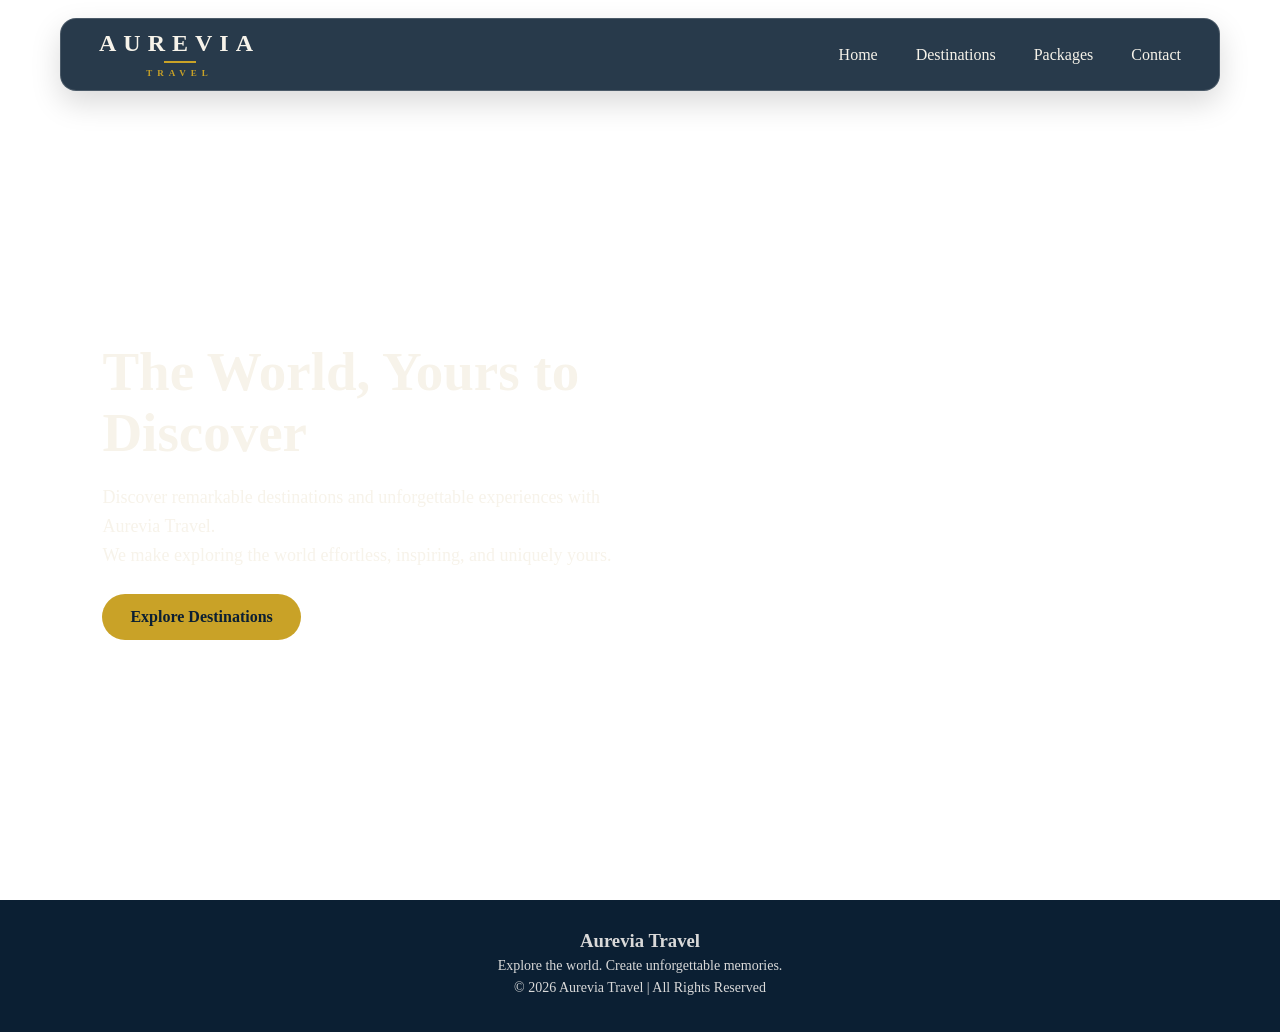
==== index.html @ e073989a "Initial commit" ====
<!DOCTYPE html>
<html lang="en">
<head>
    <meta charset="UTF-8">
    <meta name="viewport" content="width=device-width, initial-scale=1.0">
    <title>Document</title>
    <link rel="stylesheet" href="style.css">
</head>
<body>


    <nav>
        <div class="logo">
        <div class="logo-main">AUREVIA</div>
        <div class="logo-line"></div>
        <div class="logo-sub">TRAVEL</div>
    </div>
        <ul>
            <li><a href="index.html">Home</a></li>
            <li><a href="destinations.html">Destinations</a></li>
            <li><a href="packages.html">Packages</a></li>
            <li><a href="contact.html">Contact</a></li>
        </ul>
    </nav>

    <section class="hero">

        <div class="hero-content">
            <h1>The World, Yours to Discover</h1>

            <p>
                Discover remarkable destinations and unforgettable experiences with Aurevia Travel.<br>
                We make exploring the world effortless, inspiring, and uniquely yours.
            </p>

            <a href="destinations.html" class="hero-button">
                Explore Destinations
            </a>
        </div>

    </section>
    <footer>
    <h3>Aurevia Travel</h3>
    <p>Explore the world. Create unforgettable memories.</p>
    <p>© 2026 Aurevia Travel | All Rights Reserved</p>
</footer>

</body>
<script src="script.js"></script>
</html>
---- style.css ----
* {
    margin: 0;
    padding: 0;
    box-sizing: border-box;
}
/* Navbar */
nav {
    position: absolute;
    top: 18px;
    z-index: 1000;
    left: 30px;
    right: 30px;
    width: auto;
    margin: 0 30px;
    padding: 12px 38px;
    display: flex;
    justify-content: space-between;
    align-items: center;
    background: rgba(11, 31, 51, 0.88);
    backdrop-filter: blur(14px);
    -webkit-backdrop-filter: blur(14px);
    border: 1px solid rgba(255, 255, 255, 0.16);
    border-radius: 16px;
    box-shadow: 0 12px 30px rgba(0, 0, 0, 0.15);
}
.logo {
    display: flex;
    flex-direction: column;
    align-items: center;
    line-height: 1;
}

.logo-main {
    color: #F7F3EA;
    font-size: 24px;
    font-weight: bold;
    letter-spacing: 7px;
}

.logo-line {
    width: 32px;
    height: 2px;
    background-color: #C9A227;
    margin: 6px 0;
}

.logo-sub {
    color: #C9A227;
    font-size: 9px;
    font-weight: bold;
    letter-spacing: 5px;
}

nav ul {
    list-style: none;

    display: flex;
    align-items: center;
    gap: 38px;

    margin: 0;
    padding: 0;
}

nav a {
    position: relative;

    color: #F7F3EA;
    text-decoration: none;

    font-size: 16px;
    font-weight: 500;

    padding: 10px 0;

    transition: color 0.3s ease;
}
nav a::after {
    content: "";

    position: absolute;
    left: 0;
    bottom: -6px;

    width: 0;
    height: 2px;

    background-color: #C9A227;

    transition: width 0.3s ease;
}

/* Hover effect */
nav a:hover {
    color: #00F0FF ;
}
nav a:hover::after {
    width: 100%;
}
.hero {
    background-image: url("c:\\Users\\kna\\Downloads\\77124212363563121.jfif");
    background-size: cover;
    background-position: center;
    height: 100vh;
}
.hero-button {
    display: inline-block;

    background-color: #C9A227;
    color: #0B1F33;

    padding: 14px 28px;
    margin-top: 25px;

    border-radius: 30px;

    text-decoration: none;
    font-size: 16px;
    font-weight: bold;

    transition: 0.3s ease;
}

.hero-button:hover {
    background-color: #F7F3EA;
    color: #0B1F33;

    transform: translateY(-3px);
}
.hero-content {
    position: absolute;

    top: 38%;
    left: 8%;

    max-width: 520px;

    color: #F7F3EA;
    text-align: left;
}
.hero-content h1 {
    font-size: 55px;
    line-height: 1.1;
    margin-bottom: 20px;
}
.hero-content p {
    font-size: 18px;
    line-height: 1.6;
}
html {
    scroll-behavior: smooth;
}
.destinations-section {
    background:
        radial-gradient(circle at 15% 20%, rgba(201, 162, 39, 0.12), transparent 35%),
        radial-gradient(circle at 85% 25%, rgba(120, 150, 180, 0.18), transparent 40%),
        linear-gradient(135deg, #F7F3EA 0%, #F2F0EA 45%, #DDE6EE 100%);
    
    padding: 120px 8% 80px;
} 

.destination-heading {
    text-align: center;
    margin-bottom: 60px;
}

.destination-heading p {
    color: #C9A227;
    font-size: 13px;
    font-weight: bold;
    letter-spacing: 4px;
    margin-bottom: 12px;
}

.destination-heading h1 {
    color: #0B1F33;
    font-size: 45px;
    margin-bottom: 12px;
}

.destination-heading span {
    color: #666;
    font-size: 17px;
}

.destination-grid {
    display: grid;
    grid-template-columns: repeat(2, 1fr);
    gap: 30px;
}

.destination-card {
    background-color: #0B1F33;
    border-radius: 20px;
    overflow: hidden;
    box-shadow: 0 12px 30px rgba(0, 0, 0, 0.12);
    transition: transform 0.3s ease, box-shadow 0.3s ease;
}

.destination-card:hover {
    transform: translateY(-8px);
    box-shadow: 0 18px 40px rgba(0, 0, 0, 0.18);
}

.destination-card img {
    width: 100%;
    height: 280px;
    object-fit: cover;
    display: block;
}

.destination-info {
    padding: 25px 28px 30px;
}

.destination-info h2 {
    color: #F7F3EA;
    font-size: 27px;
    margin-bottom: 5px;
}

.destination-info p {
    color: #C9A227;
    font-size: 14px;
    margin-bottom: 15px;
}

.destination-info span {
    color: #D9D9D9;
    font-size: 15px;
    line-height: 1.6;
}
/* Responsive layout */
@media (max-width: 768px) {

    nav {
        left: 10px;
        right: 10px;
        margin: 0;
        padding: 10px 18px;
    }

    nav ul {
        gap: 15px;
    }

    nav a {
        font-size: 14px;
    }

    .logo-main {
        font-size: 18px;
        letter-spacing: 4px;
    }

    .logo-sub {
        font-size: 7px;
        letter-spacing: 3px;
    }

    .destination-grid {
        grid-template-columns: 1fr;
        gap: 25px;
    }

    .destination-card img {
        height: 220px;
    }

    .destination-info {
        padding: 20px;
    }

    .destination-heading h1 {
        font-size: 35px;
    }

    .destination-heading span {
        font-size: 15px;
    }

    .destinations-section {
        padding: 100px 5% 60px;
    }
}
/* =========================
   PACKAGES PAGE
   ========================= */

.packages-section {
    background:
        radial-gradient(circle at 15% 20%, rgba(201, 162, 39, 0.12), transparent 35%),
        radial-gradient(circle at 85% 25%, rgba(120, 150, 180, 0.18), transparent 40%),
        linear-gradient(135deg, #F7F3EA 0%, #F2F0EA 45%, #DDE6EE 100%);
    padding: 140px 8% 80px;
    min-height: 100vh;
}


/* Heading */

.packages-heading {
    text-align: center;
    margin-bottom: 60px;
}

.packages-heading p {
    color: #C9A227;
    font-size: 13px;
    font-weight: bold;
    letter-spacing: 4px;
    margin-bottom: 12px;
}

.packages-heading h1 {
    color: #0B1F33;
    font-size: 45px;
    margin-bottom: 12px;
}

.packages-heading span {
    color: #666;
    font-size: 17px;
}


/* Package Grid */

.packages-grid {
    display: grid;
    grid-template-columns: repeat(2, 1fr);
    gap: 30px;
}


/* Package Card */

.package-card {
    background-color: #0B1F33;
    border-radius: 20px;
    overflow: hidden;
    box-shadow: 0 12px 30px rgba(0, 0, 0, 0.12);
    transition: transform 0.3s ease, box-shadow 0.3s ease;
}

.package-card:hover {
    transform: translateY(-8px);
    box-shadow: 0 18px 40px rgba(0, 0, 0, 0.18);
}


/* Package Image */

.package-image img {
    width: 100%;
    height: 260px;
    object-fit: cover;
    display: block;
}


/* Package Information */

.package-info {
    padding: 25px 28px 30px;
}

.package-info h2 {
    color: #F7F3EA;
    font-size: 27px;
    margin-bottom: 8px;
}

.package-location {
    color: #C9A227;
    font-size: 14px;
    margin-bottom: 8px;
}

.package-duration {
    color: #D9D9D9;
    font-size: 14px;
    margin-bottom: 18px;
}


/* Package Features */

.package-info ul {
    list-style: none;
    margin-bottom: 25px;
}

.package-info li {
    color: #D9D9D9;
    font-size: 15px;
    margin-bottom: 8px;
}

.package-info li::before {
    content: "✓";
    color: #C9A227;
    font-weight: bold;
    margin-right: 10px;
}


/* Price + Button */

.package-bottom {
    display: flex;
    justify-content: space-between;
    align-items: center;
    border-top: 1px solid rgba(255, 255, 255, 0.15);
    padding-top: 20px;
}

.package-bottom span {
    color: #D9D9D9;
    font-size: 14px;
}

.package-bottom strong {
    color: #F7F3EA;
    font-size: 22px;
}

.package-bottom a {
    background-color: #C9A227;
    color: #0B1F33;
    padding: 10px 20px;
    border-radius: 25px;
    text-decoration: none;
    font-size: 14px;
    font-weight: bold;
    transition: 0.3s ease;
}

.package-bottom a:hover {
    background-color: #F7F3EA;
    transform: translateY(-2px);
}


/* =========================
   PACKAGES CTA
   ========================= */

.packages-cta {
    text-align: center;
    margin-top: 80px;
    padding: 55px 30px;
    background-color: #0B1F33;
    border-radius: 20px;
}

.packages-cta h2 {
    color: #F7F3EA;
    font-size: 32px;
    margin-bottom: 12px;
}

.packages-cta p {
    color: #D9D9D9;
    font-size: 16px;
    margin-bottom: 25px;
}

.packages-cta a {
    display: inline-block;
    background-color: #C9A227;
    color: #0B1F33;
    padding: 13px 28px;
    border-radius: 30px;
    text-decoration: none;
    font-weight: bold;
    transition: 0.3s ease;
}

.packages-cta a:hover {
    background-color: #F7F3EA;
    transform: translateY(-3px);
}


/* =========================
   RESPONSIVE PACKAGES
   ========================= */

@media (max-width: 768px) {

    .packages-section {
        padding: 110px 5% 60px;
    }

    .packages-grid {
        grid-template-columns: 1fr;
        gap: 25px;
    }

    .packages-heading h1 {
        font-size: 35px;
    }

    .packages-heading span {
        font-size: 15px;
    }

    .package-image img {
        height: 220px;
    }

    .package-info {
        padding: 20px;
    }

    .packages-cta {
        margin-top: 50px;
        padding: 40px 20px;
    }

    .packages-cta h2 {
        font-size: 27px;
    }
}
/* --------------
CONTACT PAGE -------*/

.contact-section {
    min-height: 100vh;
    background:
        radial-gradient(circle at 15% 20%, rgba(201, 162, 39, 0.12), transparent 35%),
        radial-gradient(circle at 85% 25%, rgba(120, 150, 180, 0.18), transparent 40%),
        linear-gradient(135deg, #F7F3EA 0%, #F2F0EA 45%, #DDE6EE 100%);
    padding: 190px 8% 80px;
}


/* Contact Heading */

.contact-heading {
    text-align: center;
    margin-bottom: 55px;
}

.contact-heading h1 {
    color: #0B1F33;
    font-size: 45px;
    margin-bottom: 15px;
}

.contact-heading p {
    color: #666;
    font-size: 17px;
    line-height: 1.6;
}


/* Contact Form */

.contact-form {
    max-width: 750px;
    margin: 0 auto;
    background-color: #0B1F33;
    padding: 40px;
    border-radius: 20px;
    box-shadow: 0 12px 30px rgba(0, 0, 0, 0.15);
}


/* Labels */

.contact-form label {
    display: block;
    color: #F7F3EA;
    font-size: 15px;
    font-weight: 500;
    margin-bottom: 8px;
}


/* Inputs */

.contact-form input,
.contact-form textarea {
    width: 100%;
    padding: 13px 15px;
    border: 1px solid rgba(255, 255, 255, 0.2);
    border-radius: 8px;
    background-color: rgba(255, 255, 255, 0.08);
    color: #F7F3EA;
    font-size: 15px;
    outline: none;
    margin-bottom: 20px;
}


/* Placeholder Text */

.contact-form input::placeholder,
.contact-form textarea::placeholder {
    color: #B8BEC5;
}


/* Focus Effect */

.contact-form input:focus,
.contact-form textarea:focus {
    border-color: #C9A227;
}


/* Message Box */

.contact-form textarea {
    min-height: 140px;
    resize: vertical;
}


/* Submit Button */

.contact-form button {
    display: block;
    margin: 10px auto 0;
    padding: 13px 30px;
    border: none;
    border-radius: 30px;
    background-color: #C9A227;
    color: #0B1F33;
    font-size: 15px;
    font-weight: bold;
    cursor: pointer;
    transition: 0.3s ease;
}

.contact-form button:hover {
    background-color: #F7F3EA;
    transform: translateY(-3px);
}


/* RESPONSIVE CONTACT */

@media (max-width: 768px) {

    .contact-section {
        padding: 140px 5% 60px;
    }

    .contact-heading h1 {
        font-size: 35px;
    }

    .contact-heading p {
        font-size: 15px;
    }

    .contact-form {
        padding: 25px;
    }
}
/* =========================
   FOOTER
   ========================= */

footer {
    background-color: #0B1F33;
    color: #D9D9D9;
    text-align: center;
    padding: 30px 20px;
}

footer p {
    margin: 6px 0;
    font-size: 14px;
}

footer p:first-child {
    color: #F7F3EA;
    font-weight: bold;
}
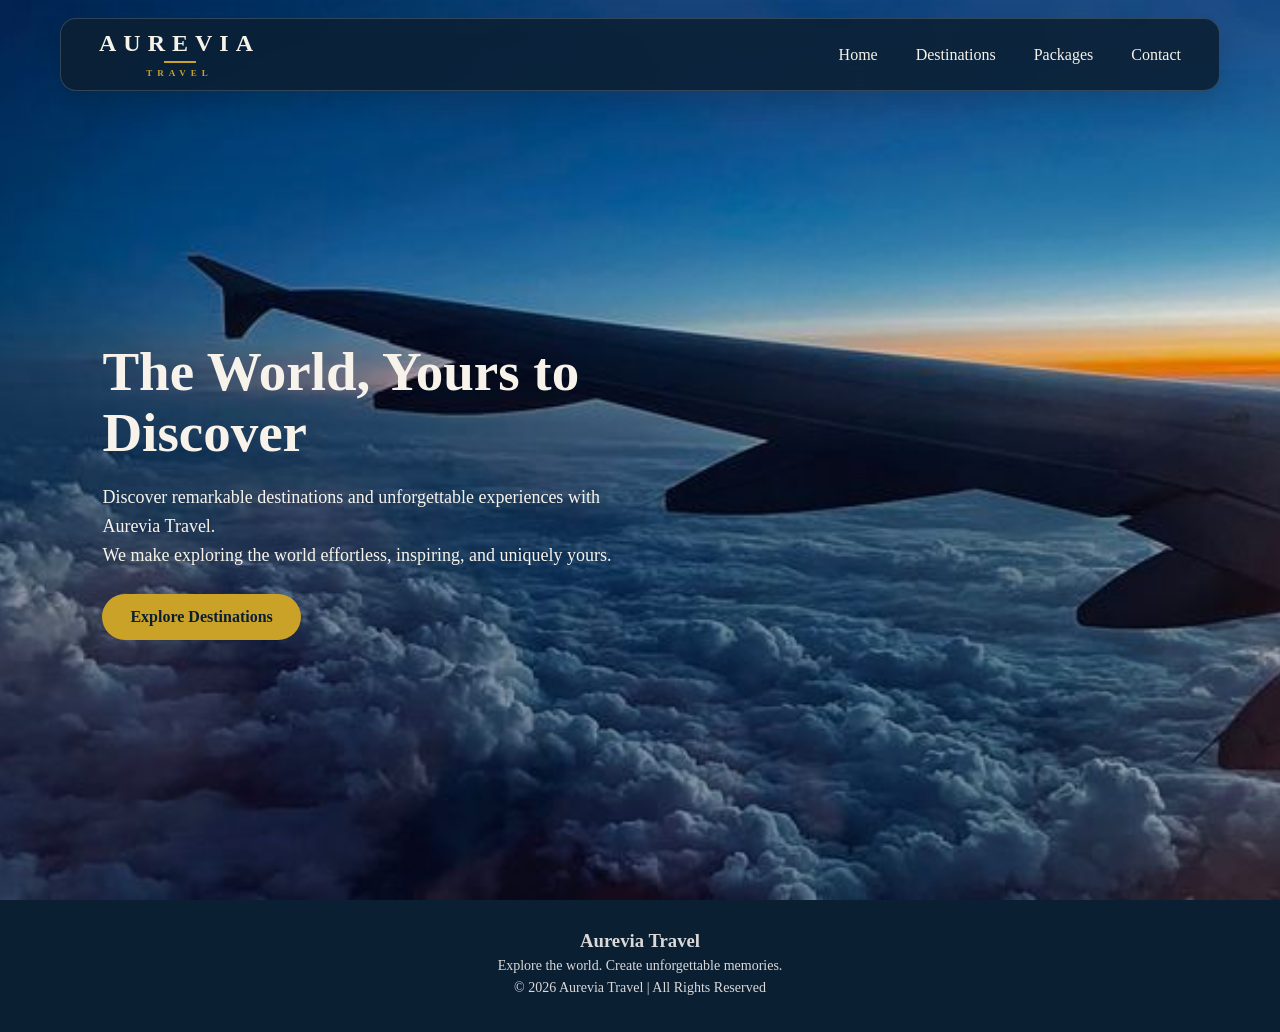
==== commit c493d768: "Fix hero image path" ====
--- a/index.html
+++ b/index.html
@@ -17,9 +17,9 @@
     </div>
         <ul>
             <li><a href="index.html">Home</a></li>
-            <li><a href="destinations.html">Destinations</a></li>
-            <li><a href="packages.html">Packages</a></li>
-            <li><a href="contact.html">Contact</a></li>
+            <li><a href="Destinations.html">Destinations</a></li>
+            <li><a href="Packages.html">Packages</a></li>
+            <li><a href="Contact.html">Contact</a></li>
         </ul>
     </nav>
 
--- a/style.css
+++ b/style.css
@@ -98,7 +98,7 @@
     width: 100%;
 }
 .hero {
-    background-image: url("c:\\Users\\kna\\Downloads\\77124212363563121.jfif");
+    background-image: url("images/77124212363563121.jfif");
     background-size: cover;
     background-position: center;
     height: 100vh;
